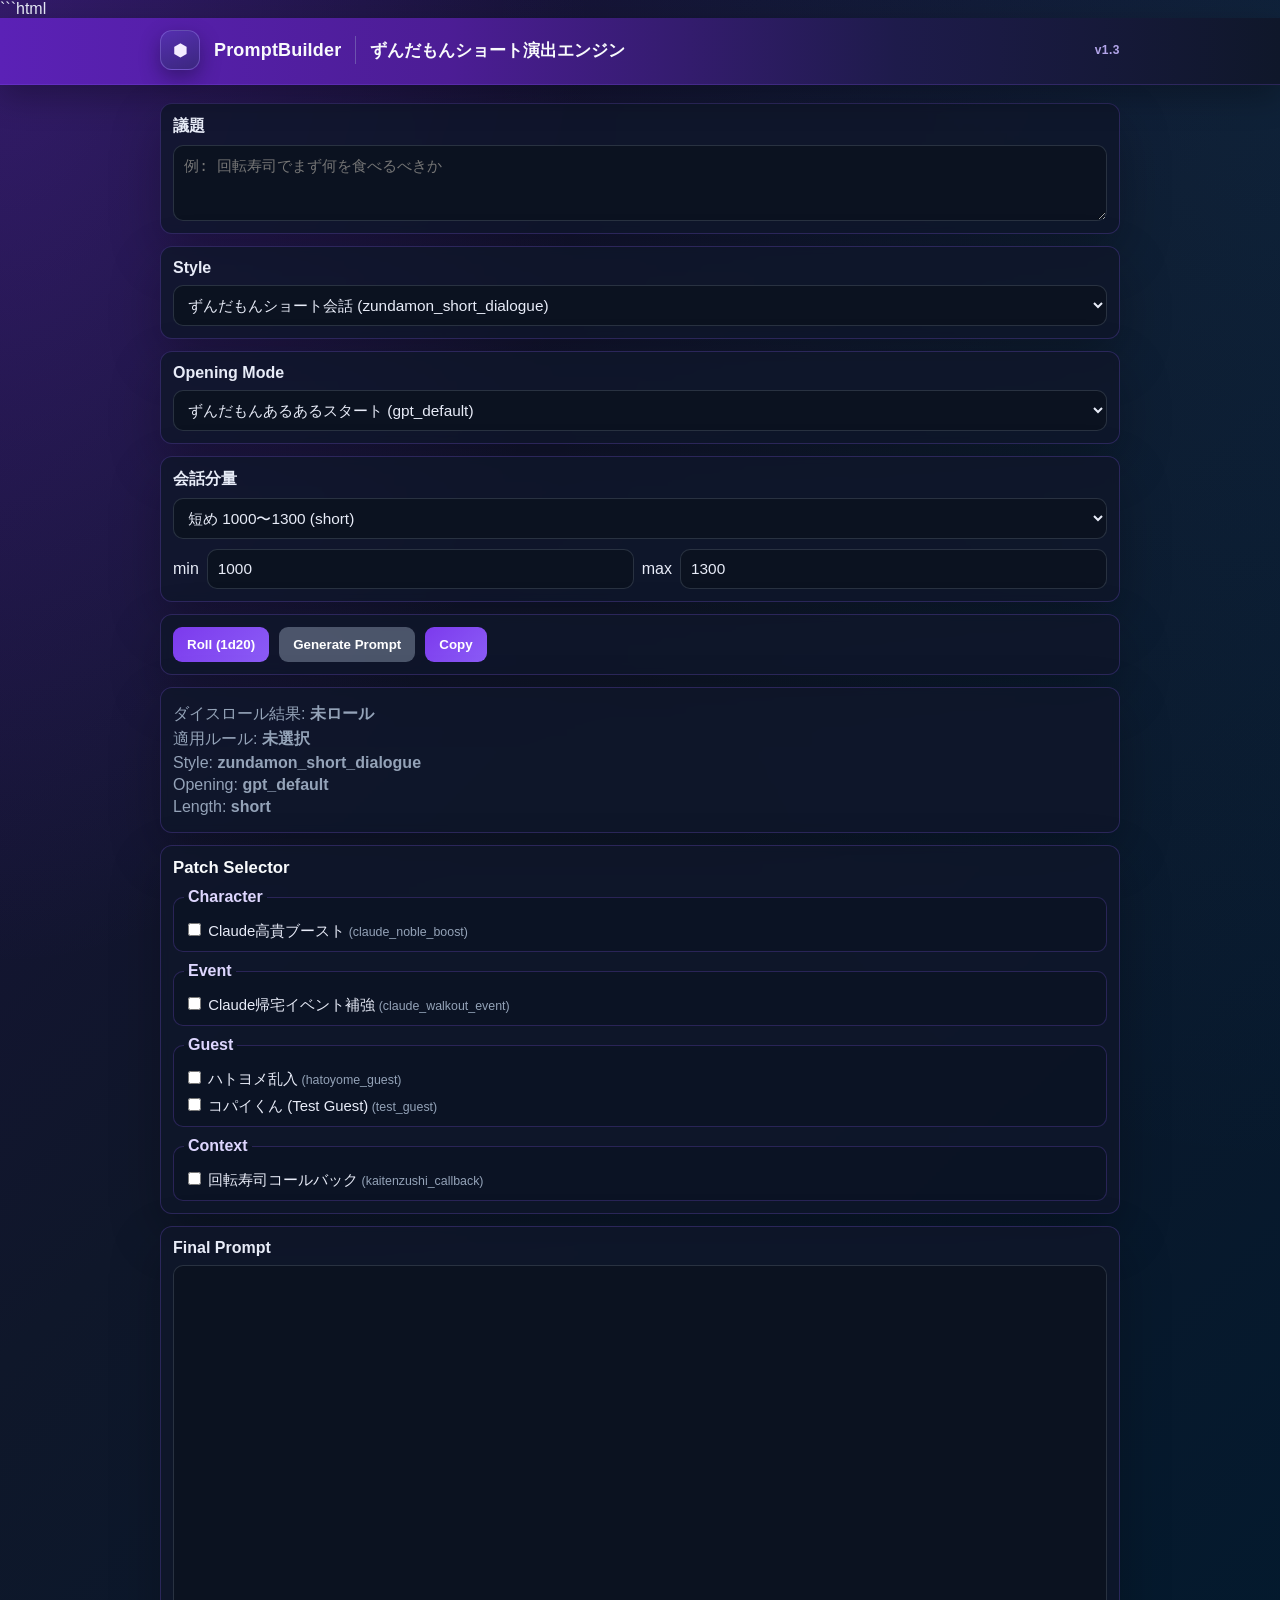
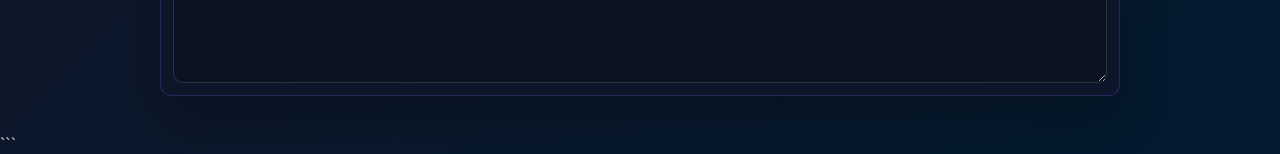
==== index.html @ 663a39e3 "bug fix" ====
```html
<!doctype html>
<html lang="ja">
  <head>
    <meta charset="utf-8">
    <meta
      name="viewport"
      content="width=device-width, initial-scale=1, viewport-fit=cover"
    >
    <meta name="apple-mobile-web-app-capable" content="yes">
    <meta name="apple-mobile-web-app-status-bar-style" content="black-translucent">
    <meta name="apple-mobile-web-app-title" content="ずんだもんショート">

    <link rel="apple-touch-icon" sizes="180x180" href="./apple-touch-icon-zunda.png">
    <link rel="icon" type="image/png" href="./apple-touch-icon-zunda.png">
    <link rel="manifest" href="./manifest.webmanifest">
    <link rel="stylesheet" href="style.css">

    <title>ずんだもんショート演出エンジン v1.3</title>

    <script>
      (function () {
        try {
          var splashMode = new URLSearchParams(window.location.search).get("splash");
          var forceSplash = splashMode === "1" || splashMode === "debug";
          var isIOS =
            /iPhone|iPad|iPod/.test(navigator.userAgent) ||
            (navigator.platform === "MacIntel" && navigator.maxTouchPoints > 1);
          var isStandalone =
            window.navigator.standalone === true ||
            (
              window.matchMedia &&
              window.matchMedia("(display-mode: standalone)").matches
            );

          if (forceSplash || (isIOS && isStandalone)) {
            document.documentElement.classList.add("pre-splash");
          }
        } catch (error) {
          // noop
        }
      }());
    </script>
  </head>

  <body>
    <div id="splash-screen" class="splash-overlay">
      <div class="splash-inner">
        <h2 class="splash-title">ずんだもんショート生成</h2>
        <p class="splash-subtitle">Initializing Debate Engine...</p>
      </div>
    </div>

    <header class="app-header">
      <div class="topbar">
        <div class="topbarLeft">
          <div class="brandMark" aria-hidden="true">⬢</div>
          <div class="brandText">PromptBuilder</div>
          <div class="topbarDivider" aria-hidden="true"></div>
          <h1 class="topbarTitle">ずんだもんショート演出エンジン</h1>
        </div>

        <div class="topbarVersion">v1.3</div>
      </div>
    </header>

    <main class="app">
      <section class="panel">
        <label for="topicInput" class="label">議題</label>
        <textarea
          id="topicInput"
          rows="3"
          placeholder="例: 回転寿司でまず何を食べるべきか"
        ></textarea>
      </section>

      <section class="panel">
        <label for="styleSelect" class="label">Style</label>
        <select id="styleSelect"></select>
      </section>

      <section class="panel">
        <label for="openingModeSelect" class="label">Opening Mode</label>
        <select id="openingModeSelect"></select>
      </section>

      <section class="panel">
        <label for="lengthPresetSelect" class="label">会話分量</label>
        <select id="lengthPresetSelect"></select>

        <div class="length-custom">
          <label for="lengthMinInput">min</label>
          <input id="lengthMinInput" type="number" min="100" step="50">

          <label for="lengthMaxInput">max</label>
          <input id="lengthMaxInput" type="number" min="100" step="50">
        </div>
      </section>

      <section class="panel controls">
        <button id="rollBtn" type="button">Roll (1d20)</button>
        <button id="generateBtn" type="button">Generate Prompt</button>
        <button id="copyBtn" type="button">Copy</button>
        <button
          id="geminiOpenBtn"
          type="button"
          class="gemini-open-btn"
          hidden
        >
          Geminiで開く
        </button>
      </section>

      <section class="panel status">
        <p>ダイスロール結果: <strong id="diceResult">未ロール</strong></p>
        <p>適用ルール: <strong id="selectedRule">未選択</strong></p>
        <p>Style: <strong id="selectedStyle">nanj</strong></p>
        <p>Opening: <strong id="selectedOpeningMode">gpt_default</strong></p>
        <p>Length: <strong id="selectedLengthPreset">very_short</strong></p>
      </section>

      <section class="panel">
        <h2>Patch Selector</h2>
        <div id="patchContainer" class="patches"></div>
      </section>

      <section class="panel error" id="errorBox" hidden></section>

      <section class="panel">
        <label for="finalPrompt" class="label">Final Prompt</label>
        <textarea id="finalPrompt" rows="22" readonly></textarea>
      </section>
    </main>

    <script src="app.js"></script>
  </body>
</html>
```
---- style.css ----
:root {
  --bg: #0f172a;
  --panel: rgba(15, 23, 42, 0.82);
  --ink: #e8ecf8;
  --muted: #94a3b8;
  --accent: #8b5cf6;
  --accent-2: #7c3aed;
  --border: rgba(139, 92, 246, 0.24);
  --input-bg: #0b1220;
  --input-border: rgba(148, 163, 184, 0.22);
  --error-bg: rgba(255, 122, 168, 0.12);
  --error-border: rgba(255, 122, 168, 0.52);
}

* {
  box-sizing: border-box;
}

body {
  margin: 0;
  color: var(--ink);
  background:
    radial-gradient(100% 120% at 0% 0%, rgba(124, 58, 237, 0.26) 0%, rgba(124, 58, 237, 0) 46%),
    radial-gradient(120% 130% at 100% 0%, rgba(14, 165, 233, 0.08) 0%, rgba(14, 165, 233, 0) 52%),
    linear-gradient(135deg, #1a103d 0%, #0f172a 45%, #031a2e 100%),
    var(--bg);
  font-family: "BIZ UDPGothic", "Hiragino Kaku Gothic ProN", "Yu Gothic", sans-serif;
}

.app {
  width: min(960px, 96vw);
  margin: 18px auto 40px;
  padding-top: 0;
}

.app-header {
  position: sticky;
  top: 0;
  z-index: 40;
  border-bottom: 1px solid rgba(139, 92, 246, 0.22);
  background: linear-gradient(90deg, #5b21b6 0%, #4c1d95 35%, #1e1b4b 70%, #0f172a 100%);
  box-shadow: 0 12px 32px rgba(0, 0, 0, 0.28);
  backdrop-filter: blur(8px);
}

.topbar {
  width: min(960px, 96vw);
  min-height: 66px;
  margin: 0 auto;
  padding: calc(8px + env(safe-area-inset-top)) 0 10px;
  display: flex;
  align-items: center;
  justify-content: space-between;
  gap: 16px;
}

.topbarLeft {
  display: flex;
  align-items: center;
  min-width: 0;
  gap: 14px;
}

.brandMark {
  width: 40px;
  height: 40px;
  border-radius: 12px;
  display: grid;
  place-items: center;
  background: linear-gradient(160deg, #552fb0, #3b277f);
  border: 1px solid rgba(173, 148, 255, 0.35);
  box-shadow: 0 8px 20px rgba(20, 14, 50, 0.45);
  color: #f3edff;
  font-size: 17px;
  line-height: 1;
}

.brandText {
  font-size: 18px;
  font-weight: 800;
  letter-spacing: 0.01em;
  color: #f8fafc;
  white-space: nowrap;
}

.topbarDivider {
  width: 1px;
  height: 28px;
  background: rgba(154, 164, 202, 0.4);
  flex: none;
}

.topbarTitle {
  margin: 0;
  font-size: 17px;
  font-weight: 800;
  color: #f8fafc;
  white-space: nowrap;
  overflow: hidden;
  text-overflow: ellipsis;
}

.topbarVersion {
  font-size: 12px;
  font-weight: 800;
  color: #c4b5fd;
  letter-spacing: 0.04em;
  opacity: 0.9;
  white-space: nowrap;
}

.splash-overlay {
  display: none;
  position: fixed;
  inset: 0;
  z-index: 9999;
  place-items: center;
  background:
    radial-gradient(circle at 20% 20%, #43216a 0%, transparent 42%),
    radial-gradient(circle at 80% 10%, #2b134a 0%, transparent 40%),
    linear-gradient(165deg, #07070f 0%, #12051f 55%, #1a0830 100%);
  color: #f6efff;
  opacity: 0;
  pointer-events: none;
}

.pre-splash #splash-screen {
  display: flex;
  opacity: 1;
  pointer-events: auto;
}

.pre-splash main.app {
  visibility: hidden;
}

#splash-screen.is-visible {
  display: grid;
  opacity: 1;
  pointer-events: auto;
}

#splash-screen.fade-out {
  opacity: 0;
  pointer-events: none;
  transition: opacity 500ms ease;
}

.splash-inner {
  text-align: center;
  padding: 24px;
}

.splash-title {
  margin: 0;
  font-size: clamp(1.4rem, 5vw, 2.05rem);
  letter-spacing: 0.04em;
}

.splash-subtitle {
  margin: 10px 0 0;
  font-size: 0.84rem;
  opacity: 0.84;
  letter-spacing: 0.03em;
}

h2 {
  margin: 0 0 10px;
  font-size: 1.05rem;
  color: #f8fafc;
}

.panel {
  background: var(--panel);
  border: 1px solid var(--border);
  border-radius: 12px;
  padding: 12px;
  margin-bottom: 12px;
  box-shadow: 0 20px 50px rgba(0, 0, 0, 0.25);
  backdrop-filter: blur(4px);
}

.label {
  display: block;
  margin-bottom: 8px;
  font-weight: 700;
}

textarea {
  width: 100%;
  border: 1px solid var(--input-border);
  border-radius: 10px;
  padding: 10px;
  color: var(--ink);
  font-size: 0.96rem;
  background: var(--input-bg);
}

select {
  width: 100%;
  border: 1px solid var(--input-border);
  border-radius: 10px;
  padding: 10px;
  color: var(--ink);
  font-size: 0.96rem;
  background: var(--input-bg);
}

input[type="number"] {
  width: 100%;
  border: 1px solid var(--input-border);
  border-radius: 10px;
  padding: 10px;
  color: var(--ink);
  font-size: 0.96rem;
  background: var(--input-bg);
}

textarea:focus,
select:focus,
input[type="number"]:focus {
  border-color: var(--accent);
  box-shadow: 0 0 0 3px rgba(139, 92, 246, 0.18);
  outline: none;
}

.length-custom {
  margin-top: 10px;
  display: grid;
  grid-template-columns: auto 1fr auto 1fr;
  gap: 8px;
  align-items: center;
}

.controls {
  display: flex;
  gap: 10px;
  flex-wrap: wrap;
}

button {
  border: none;
  border-radius: 9px;
  padding: 10px 14px;
  background: linear-gradient(135deg, #7c3aed, #8b5cf6);
  color: #fff;
  font-weight: 700;
  cursor: pointer;
}

.gemini-open-btn {
  min-height: 44px;
}

button:hover {
  background: var(--accent-2);
}

button:disabled {
  background: rgba(148, 163, 184, 0.45);
  cursor: not-allowed;
}

button.is-success {
  filter: brightness(1.12);
  transform: translateY(1px);
}

button.is-error {
  filter: brightness(0.9);
  outline: 2px solid rgba(255, 80, 80, 0.8);
}

.status p {
  margin: 4px 0;
  color: var(--muted);
}

.patches {
  display: grid;
  gap: 10px;
}

fieldset {
  border: 1px solid var(--border);
  border-radius: 10px;
  margin: 0;
  padding: 8px 10px 10px;
  background: rgba(11, 18, 32, 0.45);
}

legend {
  font-weight: 700;
  padding: 0 4px;
  color: #ddd6fe;
}

.patch-option {
  display: block;
  margin-top: 6px;
  font-size: 0.93rem;
}

.patch-option small {
  color: var(--muted);
}

.error {
  background: var(--error-bg);
  border-color: var(--error-border);
  color: #ffd4e6;
  white-space: pre-wrap;
}

.ios-standalone .app-header {
  top: 0;
}

.ios-standalone .topbar {
  padding-top: calc(env(safe-area-inset-top) + 14px);
}

.ios-standalone main.app {
  padding-top: 8px;
}

@media (max-width: 640px) {
  .app {
    width: 94vw;
    margin-top: 12px;
  }

  .controls button {
    flex: 1 1 100%;
  }

  .topbar {
    min-height: 58px;
    padding-top: calc(6px + env(safe-area-inset-top));
    padding-bottom: 8px;
    gap: 10px;
  }

  .topbarLeft {
    gap: 8px;
  }

  .brandMark {
    width: 32px;
    height: 32px;
    border-radius: 9px;
    font-size: 14px;
  }

  .brandText {
    font-size: 14px;
  }

  .topbarTitle {
    font-size: 12px;
  }

  .topbarVersion {
    font-size: 9px;
  }
}

@media (prefers-reduced-motion: reduce) {
  #splash-screen.fade-out {
    transition: opacity 120ms linear;
  }
}

@media (max-width: 600px) {
  .topbar {
    min-height: 52px;
    gap: 8px;
  }

  .topbarLeft {
    gap: 6px;
  }

  .topbarDivider {
    height: 18px;
  }

  .brandMark {
    width: 28px;
    height: 28px;
    border-radius: 8px;
    font-size: 12px;
  }

  .brandText {
    font-size: 12px;
  }

  .topbarTitle {
    font-size: 10px;
  }

  .topbarVersion {
    font-size: 8px;
  }
}
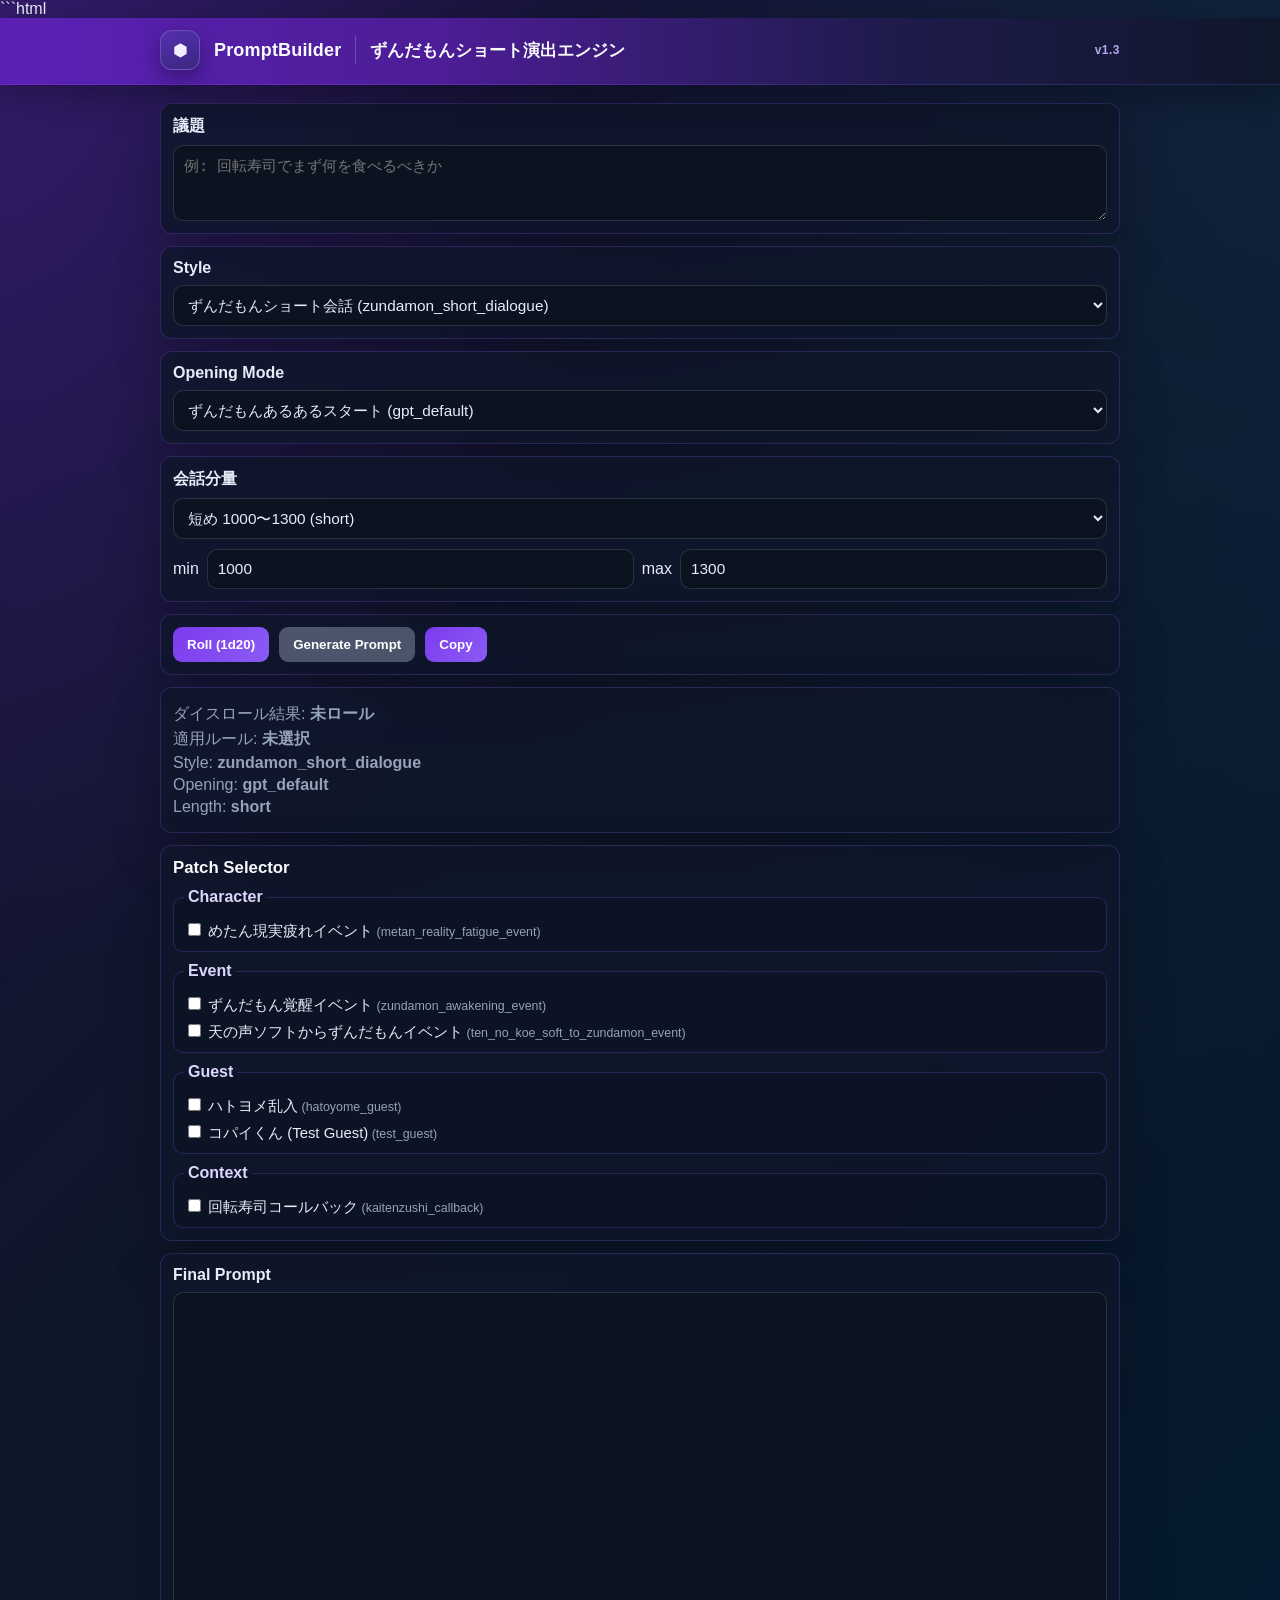
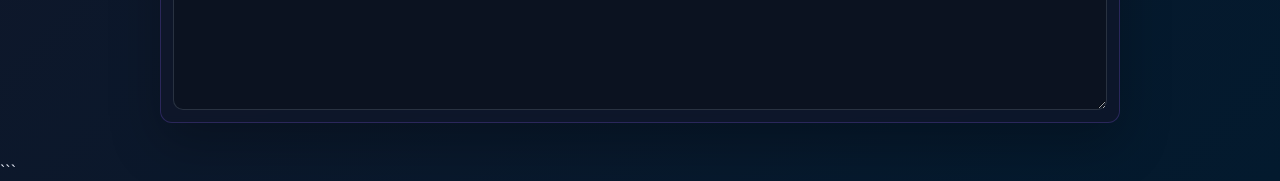
==== commit 92ca92d6: "patch-fix" ====
--- a/index.html
+++ b/index.html
@@ -115,7 +115,7 @@
         <p>ダイスロール結果: <strong id="diceResult">未ロール</strong></p>
         <p>適用ルール: <strong id="selectedRule">未選択</strong></p>
         <p>Style: <strong id="selectedStyle">nanj</strong></p>
-        <p>Opening: <strong id="selectedOpeningMode">gpt_default</strong></p>
+        <p>Opening: <strong id="selectedOpeningMode">ずんだもんあるあるスタート</strong></p>
         <p>Length: <strong id="selectedLengthPreset">very_short</strong></p>
       </section>
 
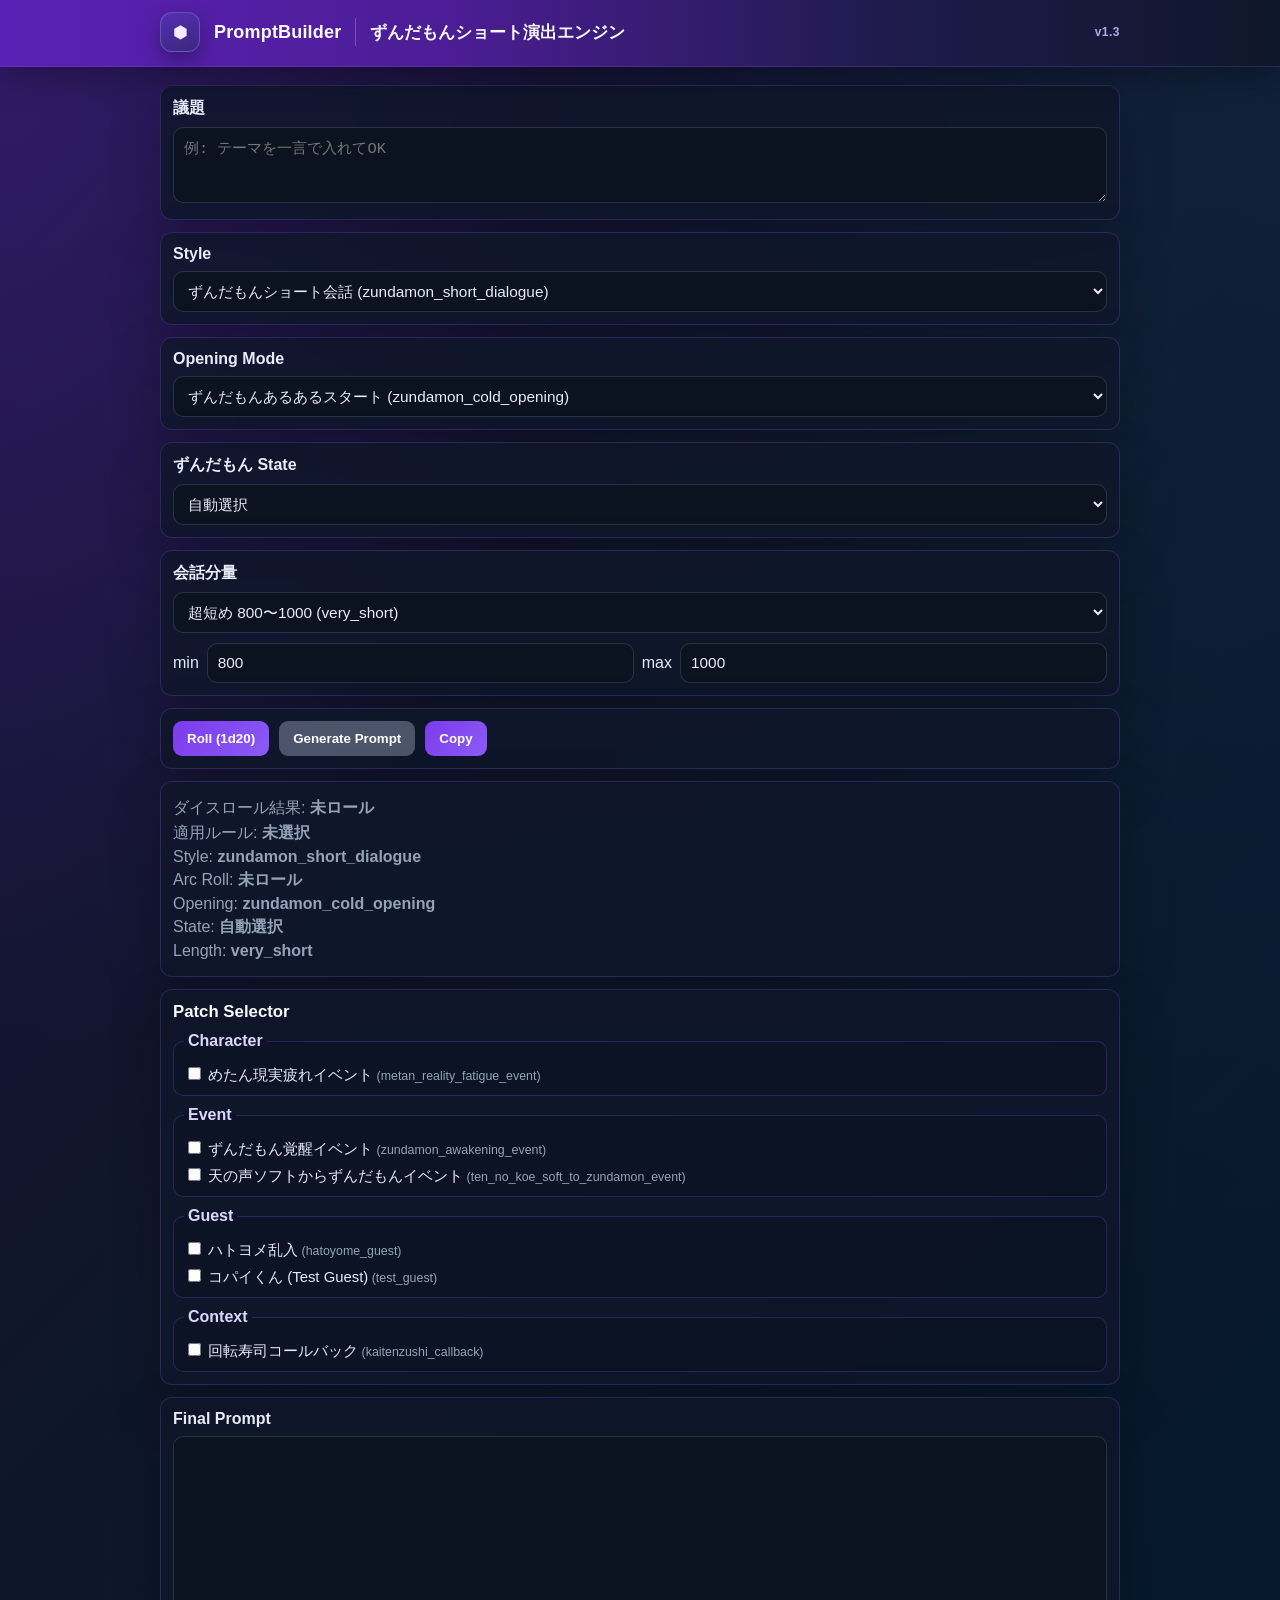
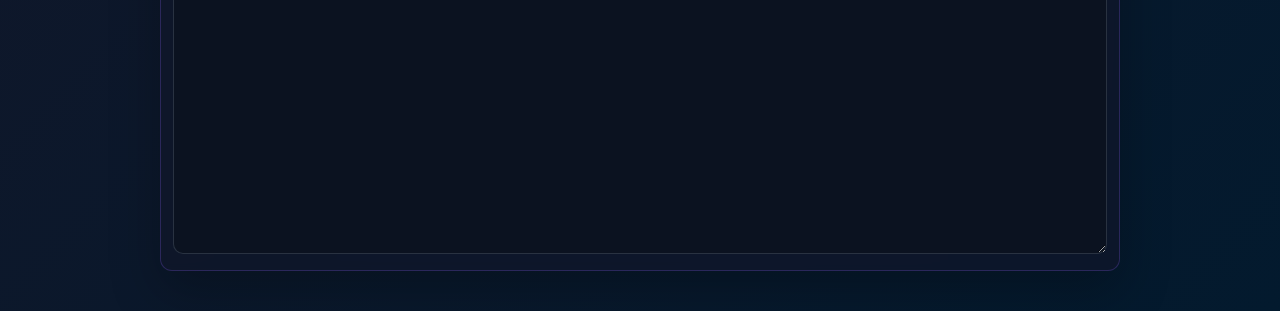
==== commit a62b4e92: "change-UI" ====
--- a/index.html
+++ b/index.html
@@ -1,4 +1,3 @@
-```html
 <!doctype html>
 <html lang="ja">
   <head>
@@ -11,8 +10,8 @@
     <meta name="apple-mobile-web-app-status-bar-style" content="black-translucent">
     <meta name="apple-mobile-web-app-title" content="ずんだもんショート">
 
-    <link rel="apple-touch-icon" sizes="180x180" href="./apple-touch-icon-zunda.png">
-    <link rel="icon" type="image/png" href="./apple-touch-icon-zunda.png">
+    <link rel="icon" type="image/png" sizes="180x180" href="./apple-touch-icon-zunda-v2.png">
+    <link rel="apple-touch-icon" sizes="180x180" href="./apple-touch-icon-zunda-v2.png">
     <link rel="manifest" href="./manifest.webmanifest">
     <link rel="stylesheet" href="style.css">
 
@@ -70,7 +69,7 @@
         <textarea
           id="topicInput"
           rows="3"
-          placeholder="例: 回転寿司でまず何を食べるべきか"
+          placeholder="例: テーマを一言で入れてOK"
         ></textarea>
       </section>
 
@@ -82,6 +81,18 @@
       <section class="panel">
         <label for="openingModeSelect" class="label">Opening Mode</label>
         <select id="openingModeSelect"></select>
+      </section>
+
+      <section class="panel">
+        <label for="zundamonStateSelect" class="label">ずんだもん State</label>
+        <select id="zundamonStateSelect">
+          <option value="auto">自動選択</option>
+          <option value="extreme">極論</option>
+          <option value="personal_rule">自分ルール</option>
+          <option value="victim_mode">被害妄想</option>
+          <option value="conspiracy_mode">陰謀論</option>
+          <option value="apathy">無気力</option>
+        </select>
       </section>
 
       <section class="panel">
@@ -113,9 +124,11 @@
 
       <section class="panel status">
         <p>ダイスロール結果: <strong id="diceResult">未ロール</strong></p>
-        <p>適用ルール: <strong id="selectedRule">未選択</strong></p>
-        <p>Style: <strong id="selectedStyle">nanj</strong></p>
+        <p>適用ルール: <strong id="selectedRule">stateルール</strong></p>
+        <p>Style: <strong id="selectedStyle">ずんだもんショート会話</strong></p>
+        <p>Arc Roll: <strong id="selectedConversationArc">未ロール</strong></p>
         <p>Opening: <strong id="selectedOpeningMode">ずんだもんあるあるスタート</strong></p>
+        <p>State: <strong id="selectedZundamonState">自動選択</strong></p>
         <p>Length: <strong id="selectedLengthPreset">very_short</strong></p>
       </section>
 
@@ -134,5 +147,4 @@
 
     <script src="app.js"></script>
   </body>
-</html>
-```
+</html>	
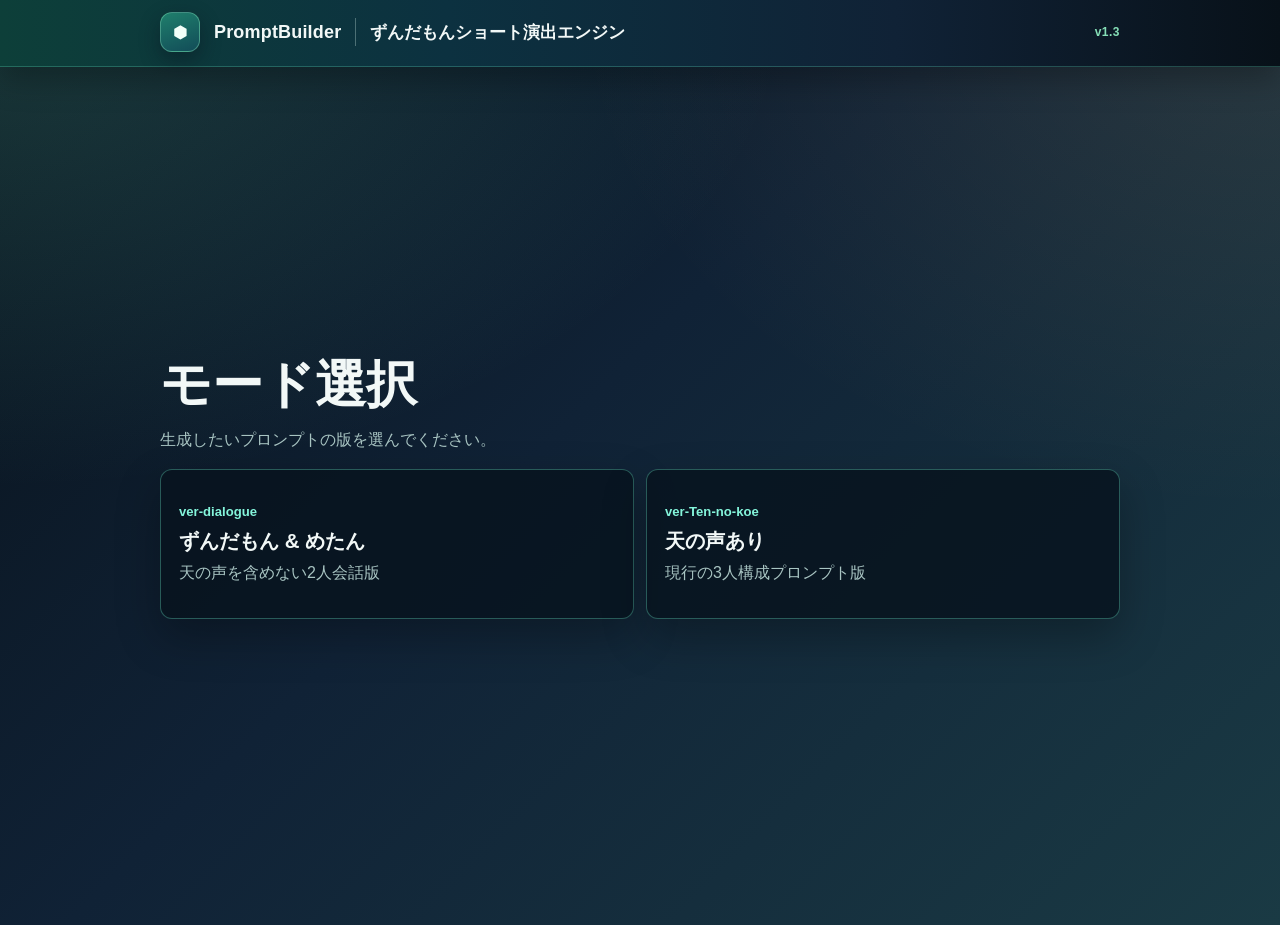
==== commit 9acc51e7: "make-v2" ====
--- a/index.html
+++ b/index.html
@@ -10,46 +10,15 @@
     <meta name="apple-mobile-web-app-status-bar-style" content="black-translucent">
     <meta name="apple-mobile-web-app-title" content="ずんだもんショート">
 
-    <link rel="icon" type="image/png" sizes="180x180" href="./apple-touch-icon-zunda-v2.png">
-    <link rel="apple-touch-icon" sizes="180x180" href="./apple-touch-icon-zunda-v2.png">
+    <link rel="icon" type="image/png" sizes="180x180" href="./apple-touch-icon-zunda-v1.png">
+    <link rel="apple-touch-icon" sizes="180x180" href="./apple-touch-icon-zunda-v1.png">
     <link rel="manifest" href="./manifest.webmanifest">
     <link rel="stylesheet" href="style.css">
 
-    <title>ずんだもんショート演出エンジン v1.3</title>
-
-    <script>
-      (function () {
-        try {
-          var splashMode = new URLSearchParams(window.location.search).get("splash");
-          var forceSplash = splashMode === "1" || splashMode === "debug";
-          var isIOS =
-            /iPhone|iPad|iPod/.test(navigator.userAgent) ||
-            (navigator.platform === "MacIntel" && navigator.maxTouchPoints > 1);
-          var isStandalone =
-            window.navigator.standalone === true ||
-            (
-              window.matchMedia &&
-              window.matchMedia("(display-mode: standalone)").matches
-            );
-
-          if (forceSplash || (isIOS && isStandalone)) {
-            document.documentElement.classList.add("pre-splash");
-          }
-        } catch (error) {
-          // noop
-        }
-      }());
-    </script>
+    <title>ずんだもんショート演出エンジン</title>
   </head>
 
   <body>
-    <div id="splash-screen" class="splash-overlay">
-      <div class="splash-inner">
-        <h2 class="splash-title">ずんだもんショート生成</h2>
-        <p class="splash-subtitle">Initializing Debate Engine...</p>
-      </div>
-    </div>
-
     <header class="app-header">
       <div class="topbar">
         <div class="topbarLeft">
@@ -63,88 +32,25 @@
       </div>
     </header>
 
-    <main class="app">
-      <section class="panel">
-        <label for="topicInput" class="label">議題</label>
-        <textarea
-          id="topicInput"
-          rows="3"
-          placeholder="例: テーマを一言で入れてOK"
-        ></textarea>
+    <main class="app mode-selector">
+      <section class="selector-hero">
+        <h2>モード選択</h2>
+        <p>生成したいプロンプトの版を選んでください。</p>
       </section>
 
-      <section class="panel">
-        <label for="styleSelect" class="label">Style</label>
-        <select id="styleSelect"></select>
-      </section>
+      <section class="selector-grid">
+        <a class="mode-card" href="./ver-dialogue.html">
+          <span class="mode-kicker">ver-dialogue</span>
+          <strong>ずんだもん & めたん</strong>
+          <span>天の声を含めない2人会話版</span>
+        </a>
 
-      <section class="panel">
-        <label for="openingModeSelect" class="label">Opening Mode</label>
-        <select id="openingModeSelect"></select>
-      </section>
-
-      <section class="panel">
-        <label for="zundamonStateSelect" class="label">ずんだもん State</label>
-        <select id="zundamonStateSelect">
-          <option value="auto">自動選択</option>
-          <option value="extreme">極論</option>
-          <option value="personal_rule">自分ルール</option>
-          <option value="victim_mode">被害妄想</option>
-          <option value="conspiracy_mode">陰謀論</option>
-          <option value="apathy">無気力</option>
-        </select>
-      </section>
-
-      <section class="panel">
-        <label for="lengthPresetSelect" class="label">会話分量</label>
-        <select id="lengthPresetSelect"></select>
-
-        <div class="length-custom">
-          <label for="lengthMinInput">min</label>
-          <input id="lengthMinInput" type="number" min="100" step="50">
-
-          <label for="lengthMaxInput">max</label>
-          <input id="lengthMaxInput" type="number" min="100" step="50">
-        </div>
-      </section>
-
-      <section class="panel controls">
-        <button id="rollBtn" type="button">Roll (1d20)</button>
-        <button id="generateBtn" type="button">Generate Prompt</button>
-        <button id="copyBtn" type="button">Copy</button>
-        <button
-          id="geminiOpenBtn"
-          type="button"
-          class="gemini-open-btn"
-          hidden
-        >
-          Geminiで開く
-        </button>
-      </section>
-
-      <section class="panel status">
-        <p>ダイスロール結果: <strong id="diceResult">未ロール</strong></p>
-        <p>適用ルール: <strong id="selectedRule">stateルール</strong></p>
-        <p>Style: <strong id="selectedStyle">ずんだもんショート会話</strong></p>
-        <p>Arc Roll: <strong id="selectedConversationArc">未ロール</strong></p>
-        <p>Opening: <strong id="selectedOpeningMode">ずんだもんあるあるスタート</strong></p>
-        <p>State: <strong id="selectedZundamonState">自動選択</strong></p>
-        <p>Length: <strong id="selectedLengthPreset">very_short</strong></p>
-      </section>
-
-      <section class="panel">
-        <h2>Patch Selector</h2>
-        <div id="patchContainer" class="patches"></div>
-      </section>
-
-      <section class="panel error" id="errorBox" hidden></section>
-
-      <section class="panel">
-        <label for="finalPrompt" class="label">Final Prompt</label>
-        <textarea id="finalPrompt" rows="22" readonly></textarea>
+        <a class="mode-card" href="./ver-Ten-no-koe.html">
+          <span class="mode-kicker">ver-Ten-no-koe</span>
+          <strong>天の声あり</strong>
+          <span>現行の3人構成プロンプト版</span>
+        </a>
       </section>
     </main>
-
-    <script src="app.js"></script>
   </body>
-</html>	
+</html>
--- a/style.css
+++ b/style.css
@@ -1,15 +1,21 @@
 :root {
-  --bg: #0f172a;
-  --panel: rgba(15, 23, 42, 0.82);
-  --ink: #e8ecf8;
-  --muted: #94a3b8;
-  --accent: #8b5cf6;
-  --accent-2: #7c3aed;
-  --border: rgba(139, 92, 246, 0.24);
-  --input-bg: #0b1220;
-  --input-border: rgba(148, 163, 184, 0.22);
-  --error-bg: rgba(255, 122, 168, 0.12);
-  --error-border: rgba(255, 122, 168, 0.52);
+  --bg-a: #081119;
+  --bg-b: #102236;
+  --bg-c: #1a3a44;
+  --panel: rgba(8, 20, 30, 0.84);
+  --ink: #f2f8f7;
+  --muted: #a8c4c2;
+  --accent: #63d9bc;
+  --accent-2: #84f5db;
+  --border: rgba(99, 217, 188, 0.36);
+  --input-bg: rgba(8, 20, 30, 0.9);
+  --input-border: rgba(168, 196, 194, 0.35);
+  --error-bg: rgba(255, 143, 143, 0.12);
+  --error-border: rgba(255, 143, 143, 0.52);
+  --ok: #93f5c7;
+  --warn: #ffca76;
+  --danger: #ff8f8f;
+  --shadow: 0 18px 44px rgba(0, 0, 0, 0.28);
 }
 
 * {
@@ -20,10 +26,9 @@
   margin: 0;
   color: var(--ink);
   background:
-    radial-gradient(100% 120% at 0% 0%, rgba(124, 58, 237, 0.26) 0%, rgba(124, 58, 237, 0) 46%),
-    radial-gradient(120% 130% at 100% 0%, rgba(14, 165, 233, 0.08) 0%, rgba(14, 165, 233, 0) 52%),
-    linear-gradient(135deg, #1a103d 0%, #0f172a 45%, #031a2e 100%),
-    var(--bg);
+    radial-gradient(140% 120% at 0% 0%, rgba(99, 217, 188, 0.2) 0%, rgba(99, 217, 188, 0) 44%),
+    radial-gradient(120% 120% at 100% 0%, rgba(255, 202, 118, 0.1) 0%, rgba(255, 202, 118, 0) 46%),
+    linear-gradient(135deg, var(--bg-a) 0%, var(--bg-b) 45%, var(--bg-c) 100%);
   font-family: "BIZ UDPGothic", "Hiragino Kaku Gothic ProN", "Yu Gothic", sans-serif;
 }
 
@@ -37,8 +42,8 @@
   position: sticky;
   top: 0;
   z-index: 40;
-  border-bottom: 1px solid rgba(139, 92, 246, 0.22);
-  background: linear-gradient(90deg, #5b21b6 0%, #4c1d95 35%, #1e1b4b 70%, #0f172a 100%);
+  border-bottom: 1px solid rgba(99, 217, 188, 0.28);
+  background: linear-gradient(90deg, #0d3f39 0%, #0c3140 35%, #102236 70%, #081119 100%);
   box-shadow: 0 12px 32px rgba(0, 0, 0, 0.28);
   backdrop-filter: blur(8px);
 }
@@ -67,10 +72,10 @@
   border-radius: 12px;
   display: grid;
   place-items: center;
-  background: linear-gradient(160deg, #552fb0, #3b277f);
-  border: 1px solid rgba(173, 148, 255, 0.35);
-  box-shadow: 0 8px 20px rgba(20, 14, 50, 0.45);
-  color: #f3edff;
+  background: linear-gradient(160deg, #1f7f6c, #124c58);
+  border: 1px solid rgba(147, 245, 199, 0.36);
+  box-shadow: 0 8px 20px rgba(8, 20, 30, 0.45);
+  color: #f2fff9;
   font-size: 17px;
   line-height: 1;
 }
@@ -79,14 +84,14 @@
   font-size: 18px;
   font-weight: 800;
   letter-spacing: 0.01em;
-  color: #f8fafc;
+  color: #f2f8f7;
   white-space: nowrap;
 }
 
 .topbarDivider {
   width: 1px;
   height: 28px;
-  background: rgba(154, 164, 202, 0.4);
+  background: rgba(168, 196, 194, 0.42);
   flex: none;
 }
 
@@ -94,7 +99,7 @@
   margin: 0;
   font-size: 17px;
   font-weight: 800;
-  color: #f8fafc;
+  color: #f2f8f7;
   white-space: nowrap;
   overflow: hidden;
   text-overflow: ellipsis;
@@ -103,7 +108,7 @@
 .topbarVersion {
   font-size: 12px;
   font-weight: 800;
-  color: #c4b5fd;
+  color: #93f5c7;
   letter-spacing: 0.04em;
   opacity: 0.9;
   white-space: nowrap;
@@ -116,10 +121,10 @@
   z-index: 9999;
   place-items: center;
   background:
-    radial-gradient(circle at 20% 20%, #43216a 0%, transparent 42%),
-    radial-gradient(circle at 80% 10%, #2b134a 0%, transparent 40%),
-    linear-gradient(165deg, #07070f 0%, #12051f 55%, #1a0830 100%);
-  color: #f6efff;
+    radial-gradient(circle at 20% 20%, rgba(31, 127, 108, 0.52) 0%, transparent 42%),
+    radial-gradient(circle at 80% 10%, rgba(16, 49, 64, 0.78) 0%, transparent 40%),
+    linear-gradient(165deg, #081119 0%, #102236 55%, #1a3a44 100%);
+  color: #f2f8f7;
   opacity: 0;
   pointer-events: none;
 }
@@ -167,7 +172,7 @@
 h2 {
   margin: 0 0 10px;
   font-size: 1.05rem;
-  color: #f8fafc;
+  color: #f2f8f7;
 }
 
 .panel {
@@ -176,7 +181,7 @@
   border-radius: 12px;
   padding: 12px;
   margin-bottom: 12px;
-  box-shadow: 0 20px 50px rgba(0, 0, 0, 0.25);
+  box-shadow: var(--shadow);
   backdrop-filter: blur(4px);
 }
 
@@ -220,7 +225,7 @@
 select:focus,
 input[type="number"]:focus {
   border-color: var(--accent);
-  box-shadow: 0 0 0 3px rgba(139, 92, 246, 0.18);
+  box-shadow: 0 0 0 3px rgba(99, 217, 188, 0.18);
   outline: none;
 }
 
@@ -242,8 +247,8 @@
   border: none;
   border-radius: 9px;
   padding: 10px 14px;
-  background: linear-gradient(135deg, #7c3aed, #8b5cf6);
-  color: #fff;
+  background: linear-gradient(135deg, var(--accent), var(--accent-2));
+  color: #05342e;
   font-weight: 700;
   cursor: pointer;
 }
@@ -257,7 +262,7 @@
 }
 
 button:disabled {
-  background: rgba(148, 163, 184, 0.45);
+  background: rgba(168, 196, 194, 0.35);
   cursor: not-allowed;
 }
 
@@ -268,7 +273,7 @@
 
 button.is-error {
   filter: brightness(0.9);
-  outline: 2px solid rgba(255, 80, 80, 0.8);
+  outline: 2px solid rgba(255, 143, 143, 0.8);
 }
 
 .status p {
@@ -286,13 +291,13 @@
   border-radius: 10px;
   margin: 0;
   padding: 8px 10px 10px;
-  background: rgba(11, 18, 32, 0.45);
+  background: rgba(8, 20, 30, 0.6);
 }
 
 legend {
   font-weight: 700;
   padding: 0 4px;
-  color: #ddd6fe;
+  color: #d7ebe8;
 }
 
 .patch-option {
@@ -308,8 +313,71 @@
 .error {
   background: var(--error-bg);
   border-color: var(--error-border);
-  color: #ffd4e6;
+  color: #ffd6d6;
   white-space: pre-wrap;
+}
+
+.mode-selector {
+  min-height: calc(100vh - 100px);
+  display: grid;
+  align-content: center;
+  gap: 18px;
+}
+
+.selector-hero {
+  max-width: 720px;
+}
+
+.selector-hero h2 {
+  margin: 0;
+  font-size: clamp(1.8rem, 5vw, 3.2rem);
+}
+
+.selector-hero p {
+  margin: 10px 0 0;
+  color: var(--muted);
+  font-size: 1rem;
+}
+
+.selector-grid {
+  display: grid;
+  grid-template-columns: repeat(2, minmax(0, 1fr));
+  gap: 12px;
+}
+
+.mode-card {
+  min-height: 150px;
+  display: grid;
+  align-content: center;
+  gap: 8px;
+  padding: 18px;
+  color: var(--ink);
+  text-decoration: none;
+  background: var(--panel);
+  border: 1px solid var(--border);
+  border-radius: 12px;
+  box-shadow: var(--shadow);
+}
+
+.mode-card:hover,
+.mode-card:focus-visible {
+  border-color: var(--accent-2);
+  outline: none;
+  transform: translateY(-1px);
+}
+
+.mode-card strong {
+  font-size: 1.28rem;
+}
+
+.mode-card span:last-child {
+  color: var(--muted);
+}
+
+.mode-kicker {
+  color: var(--accent-2);
+  font-size: 0.82rem;
+  font-weight: 800;
 }
 
 .ios-standalone .app-header {
@@ -332,6 +400,10 @@
 
   .controls button {
     flex: 1 1 100%;
+  }
+
+  .selector-grid {
+    grid-template-columns: 1fr;
   }
 
   .topbar {
@@ -404,3 +476,4 @@
     font-size: 8px;
   }
 }
+
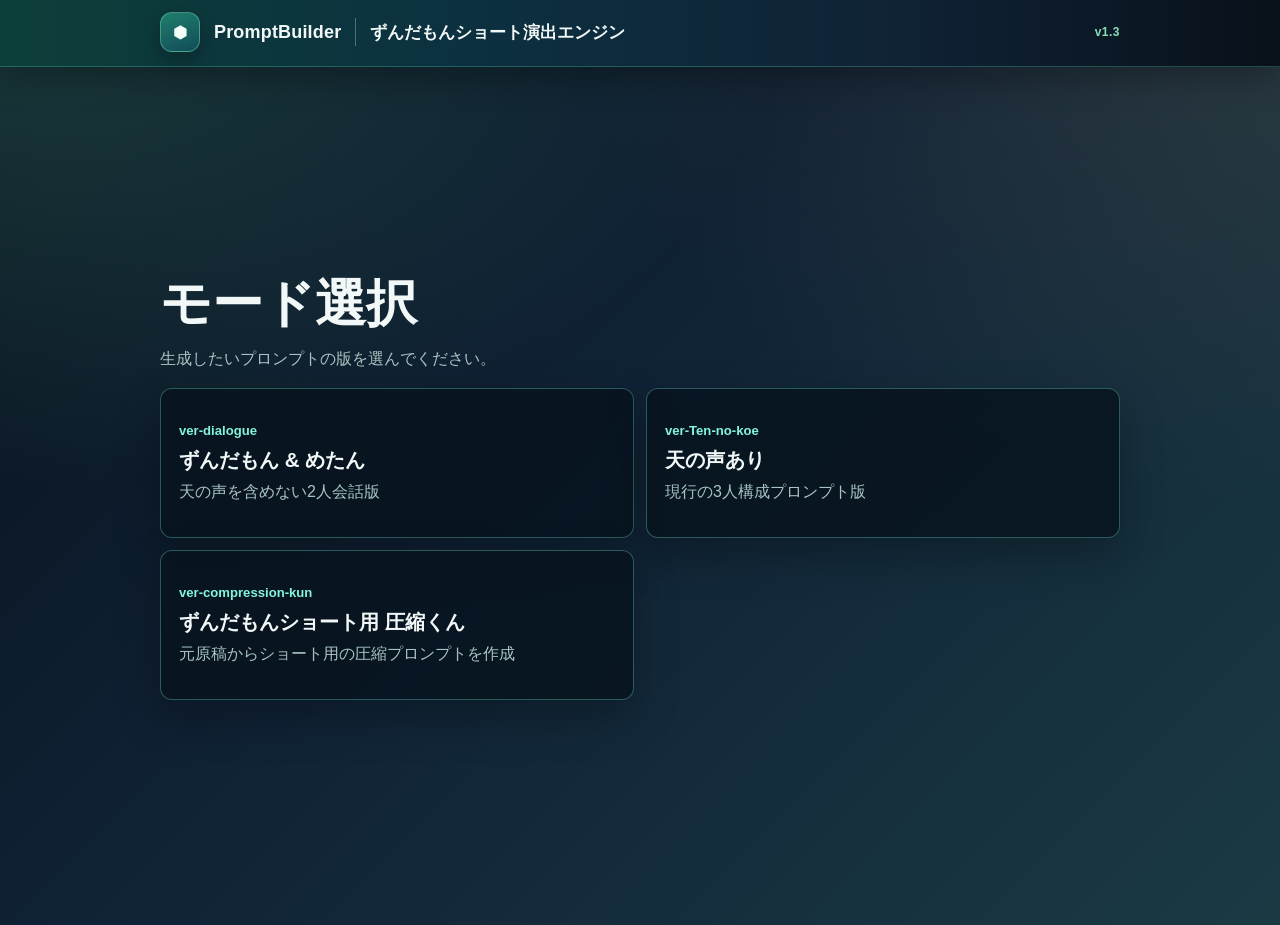
==== commit a2a4559b: "make-compression-kun" ====
--- a/index.html
+++ b/index.html
@@ -50,6 +50,11 @@
           <strong>天の声あり</strong>
           <span>現行の3人構成プロンプト版</span>
         </a>
+        <a class="mode-card" href="./ver-compression-kun.html">
+          <span class="mode-kicker">ver-compression-kun</span>
+          <strong>ずんだもんショート用 圧縮くん</strong>
+          <span>元原稿からショート用の圧縮プロンプトを作成</span>
+        </a>
       </section>
     </main>
   </body>
--- a/style.css
+++ b/style.css
@@ -380,6 +380,121 @@
   font-weight: 800;
 }
 
+.page-nav {
+  margin-bottom: 12px;
+}
+
+.page-nav a {
+  color: var(--accent-2);
+  font-weight: 700;
+  text-decoration: none;
+}
+
+.page-nav a:hover,
+.page-nav a:focus-visible {
+  text-decoration: underline;
+}
+
+.compression-app {
+  max-width: 820px;
+}
+
+.compression-intro {
+  margin-bottom: 18px;
+}
+
+.compression-intro h2 {
+  margin-bottom: 6px;
+  font-size: clamp(1.35rem, 4vw, 2rem);
+}
+
+.compression-intro p,
+.muted {
+  color: var(--muted);
+}
+
+.compression-intro p,
+.muted,
+.field-meta,
+.form-status {
+  margin: 0;
+}
+
+.compression-step {
+  padding: 18px;
+}
+
+.step-heading {
+  display: flex;
+  align-items: center;
+  gap: 10px;
+  margin-bottom: 16px;
+}
+
+.step-heading h2 {
+  margin: 0;
+}
+
+.step-number {
+  width: 30px;
+  height: 30px;
+  display: grid;
+  flex: none;
+  place-items: center;
+  border-radius: 50%;
+  color: #05342e;
+  background: var(--accent-2);
+  font-weight: 900;
+}
+
+.compression-options {
+  display: grid;
+  grid-template-columns: repeat(2, minmax(0, 1fr));
+  gap: 12px;
+}
+
+.field-meta {
+  margin-top: 6px;
+  color: var(--muted);
+  font-size: 0.82rem;
+  text-align: right;
+}
+
+.form-status {
+  min-height: 1.4em;
+  margin-top: 10px;
+  color: var(--muted);
+}
+
+.form-status.is-success {
+  color: var(--ok);
+}
+
+.form-status.is-error {
+  color: var(--danger);
+}
+
+.output-panel {
+  padding: 18px;
+}
+
+.output-heading {
+  display: flex;
+  align-items: center;
+  justify-content: space-between;
+  gap: 12px;
+  margin-bottom: 10px;
+}
+
+.output-heading .label {
+  margin: 0;
+}
+
+.output-panel .muted {
+  margin-top: 10px;
+  font-size: 0.86rem;
+}
+
 .ios-standalone .app-header {
   top: 0;
 }
@@ -404,6 +519,15 @@
 
   .selector-grid {
     grid-template-columns: 1fr;
+  }
+
+  .compression-options {
+    grid-template-columns: 1fr;
+  }
+
+  .output-heading {
+    align-items: stretch;
+    flex-direction: column;
   }
 
   .topbar {
